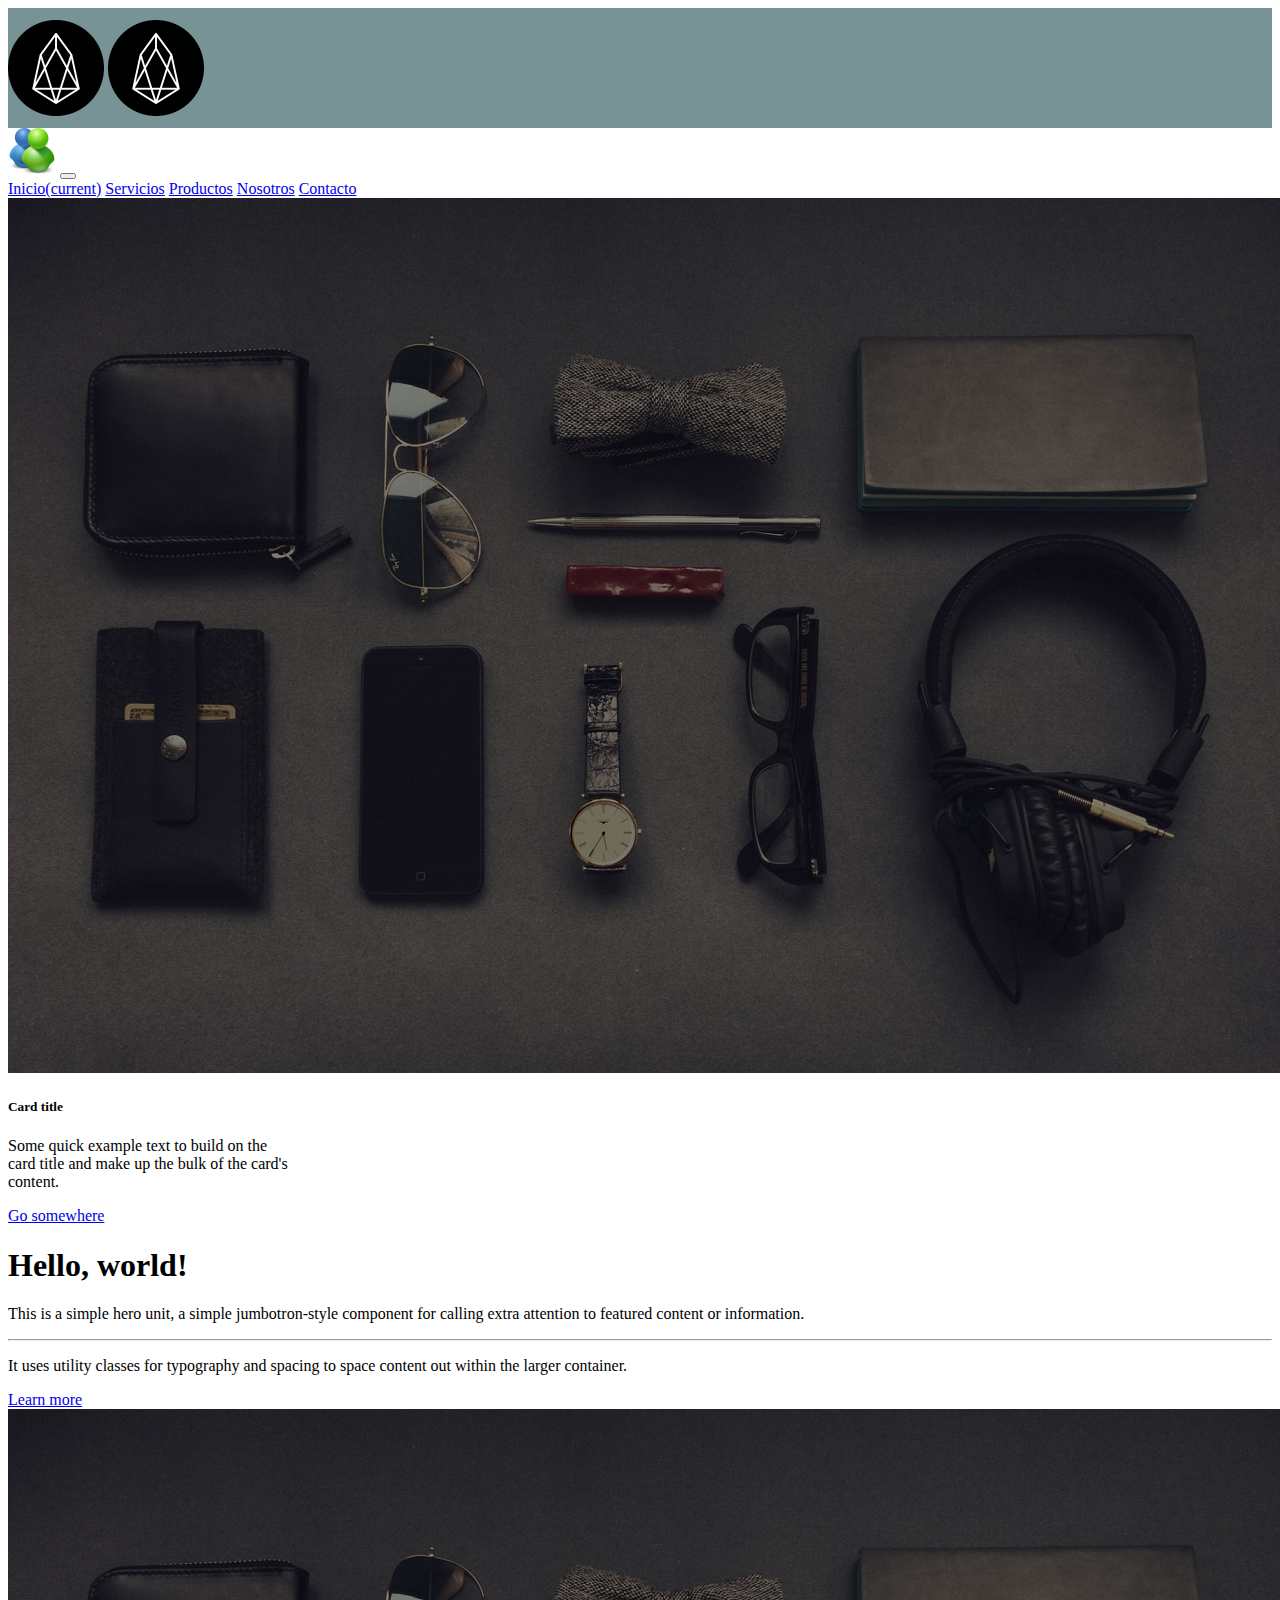
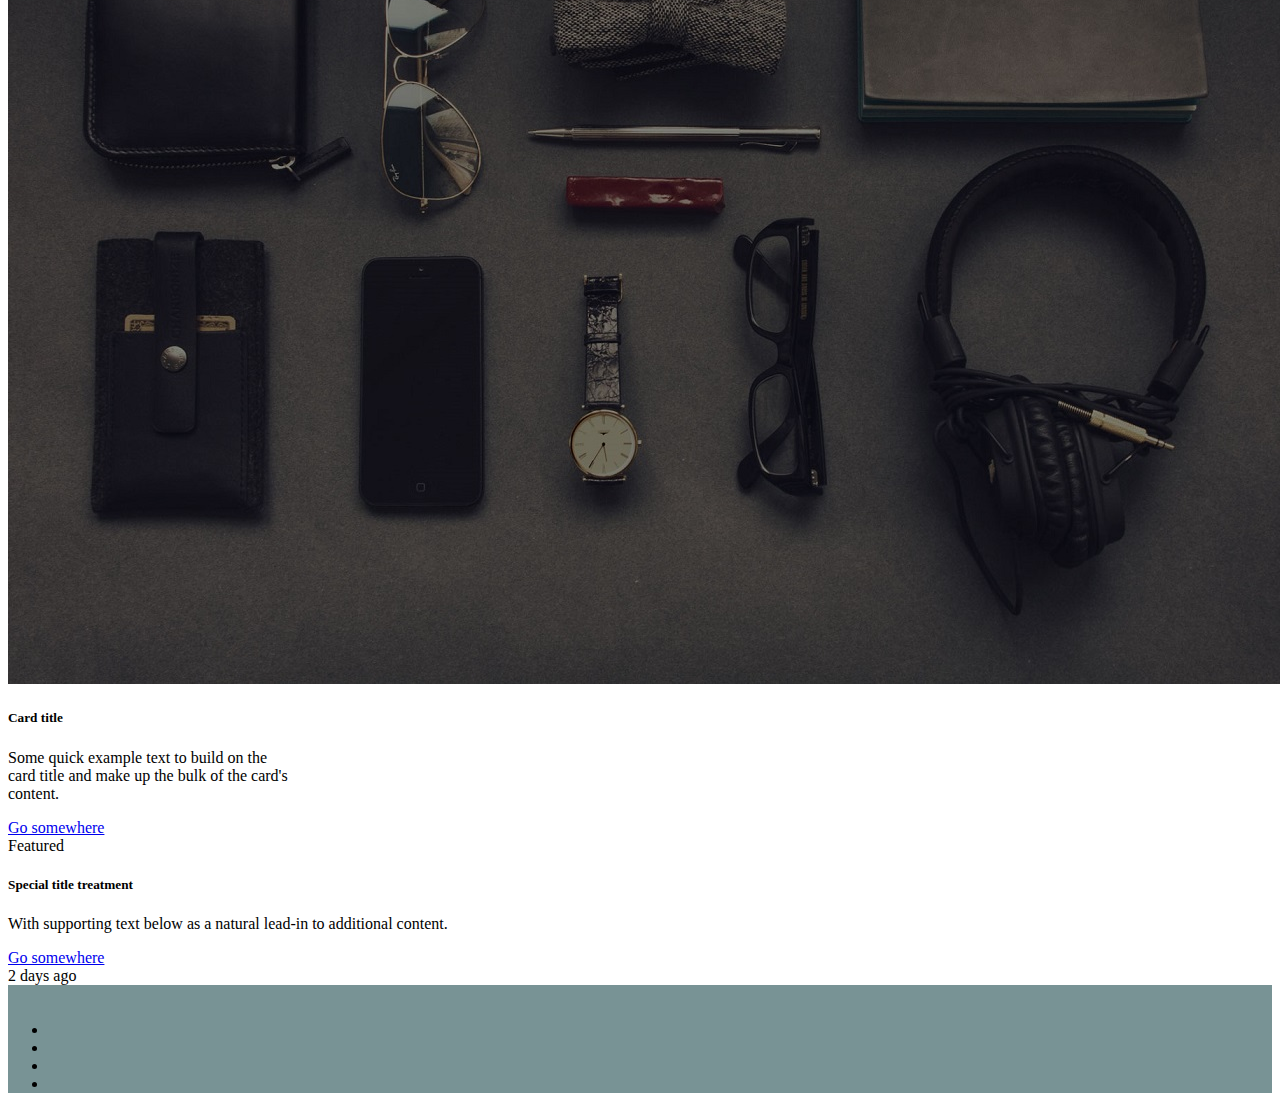
==== views/servicios.html @ 7ad6d500 "maquetando con BS index+1 html" ====
<!DOCTYPE html>
<html lang="es">
<head>
	<meta charset="UTF-8">
	<meta name="viewport" content="width=device-width, initial-scale=1.0">
	<title>Servicios</title>
	<!-- LINK BS -->
	<link rel="stylesheet" href="https://cdn.jsdelivr.net/npm/bootstrap@4.6.1/dist/css/bootstrap.min.css" integrity="sha384-zCbKRCUGaJDkqS1kPbPd7TveP5iyJE0EjAuZQTgFLD2ylzuqKfdKlfG/eSrtxUkn" crossorigin="anonymous">
	<!-- LINK ARCHIVO DE ESTILO CSS -->
	<link rel="stylesheet" href="../css/estilo.css">
</head>
<body>
	<!-- CONTENEDOR PRINCIPAL FLUID -->
	<div class="container-fluid">
		<!-- PRIMERA ROW DEL HEADER -->
		<header class="row">
			<div class="col-lg-12 col-sm-12">
				<div class="container">
    		       <div class="row">
    			      <div class="col-md-12 icopadding">
    				    <img src="../assets/img/eos.png" class="rounded float-left" alt="ethereum">
						<img src="../assets/img/eos.png" class="rounded float-right" alt="ethereum">
    		     	  </div>
    	     	  </div>
    	       </div>
			</div>
		</header>
		<!-- SEGUNDA ROW -->
		<div class="row navegacion">
			<div class="col-lg-12 col-sm-12">
				<nav class="navbar navbar-expand-lg navbar-light bg-light">
				  <a class="navbar-brand" href="../index.html"><img src="../assets/img/icono.png" alt=""></a>
				  <button class="navbar-toggler" type="button" data-toggle="collapse" data-target="#navbarNavAltMarkup" aria-controls="navbarNavAltMarkup" aria-expanded="false" aria-label="Toggle navigation">
				    <span class="navbar-toggler-icon"></span>
				  </button>
				  <div class="collapse navbar-collapse" id="navbarNavAltMarkup">
				    <div class="navbar-nav">
				      <a class="nav-link active" href="../index.html">Inicio<span class="sr-only">(current)</span></a>
				      <a class="nav-link" href="servicios.html">Servicios</a>
				      <a class="nav-link" href="#">Productos</a>
				      <a class="nav-link" href="#">Nosotros</a>
				      <a class="nav-link" href="#">Contacto</a>
				    </div>
				  </div>
				</nav>
			</div>
		</div>
		<!-- TERCERA ROW MAIN -->
		<main class="row">
				<div class="col-lg-2 col-sm-12 d-flex justify-content-center">
					<div class="card" style="width: 18rem;">
						  <img src="../assets/img/paisaje.jpg" class="card-img-top" alt="...">
						  <div class="card-body">
						    <h5 class="card-title">Card title</h5>
						    <p class="card-text">Some quick example text to build on the card title and make up the bulk of the card's content.</p>
						    <a href="#" class="btn btn-primary">Go somewhere</a>
						  </div>
					</div>
				</div>
				<div class="col-lg-8 col-sm-12 d-flex justify-content-center">
					<div class="jumbotron">
						  <h1 class="display-4">Hello, world!</h1>
						  <p class="lead">This is a simple hero unit, a simple jumbotron-style component for calling extra attention to featured content or information.</p>
						  <hr class="my-4">
						  <p>It uses utility classes for typography and spacing to space content out within the larger container.</p>
						  <a class="btn btn-primary btn-lg" href="#" role="button">Learn more</a>
					</div>
				</div>
				<div class="col-lg-2 col-sm-12 d-flex justify-content-center">
					<div class="card" style="width: 18rem;">
					    <img src="../assets/img/paisaje.jpg" class="card-img-top" alt="...">
					    <div class="card-body">
					     <h5 class="card-title">Card title</h5>
					     <p class="card-text">Some quick example text to build on the card title and make up the bulk of the card's content.</p>
					     <a href="#" class="btn btn-primary">Go somewhere</a>
					  </div>
					</div>
				</div>
		</main>
		<!-- CUARTA ROW FOOTER -->
		<div class="row">
			<div class="col-lg-12 col-sm-12">
				<div class="card text-center">
					  <div class="card-header">
					    Featured
					  </div>
					  <div class="card-body">
					    <h5 class="card-title">Special title treatment</h5>
					    <p class="card-text">With supporting text below as a natural lead-in to additional content.</p>
					    <a href="#" class="btn btn-primary">Go somewhere</a>
					  </div>
					  <div class="card-footer text-muted">
					    2 days ago
					  </div>
				</div>
			</div>
		</div>
		<footer class="row iconfoo">
			<div class="col-lg-12 col-sm-12">
				<ul class="list-inline text-center">
					  <li class="list-inline-item"><a href=""><img src="https://icongr.am/fontawesome/facebook.svg?size=30&color=180a24" alt=""></a></li>
					  <li class="list-inline-item"><a href=""><img src="https://icongr.am/fontawesome/instagram.svg?size=30&color=180a24" alt=""></a></li>
					  <li class="list-inline-item"><a href=""><img src="https://icongr.am/fontawesome/linkedin-square.svg?size=30&color=180a24" alt=""></a></li>
					  <li class="list-inline-item"><a href=""><img src="https://icongr.am/fontawesome/twitter.svg?size=30&color=180a24" alt=""></a></li>
				</ul>	  
			</div>
		</footer>
    </div>
	<!-- LINK SCRIPT JS BOOTSTRAP BUNDLE -->
	<script src="https://cdn.jsdelivr.net/npm/jquery@3.5.1/dist/jquery.slim.min.js" integrity="sha384-DfXdz2htPH0lsSSs5nCTpuj/zy4C+OGpamoFVy38MVBnE+IbbVYUew+OrCXaRkfj" crossorigin="anonymous"></script>
	<script src="https://cdn.jsdelivr.net/npm/bootstrap@4.6.1/dist/js/bootstrap.bundle.min.js" integrity="sha384-fQybjgWLrvvRgtW6bFlB7jaZrFsaBXjsOMm/tB9LTS58ONXgqbR9W8oWht/amnpF" crossorigin="anonymous"></script>
</body>
</html>
---- css/estilo.css ----
header	{
	background-color: #789395;
	height: 120px;
}
footer {
	background-color: #789395;
}
.icopadding {
	padding-top: 12px;
}
.iconfoo {
	padding-top: 20px;

}
.navbar-collapse {
	justify-content: right;
}
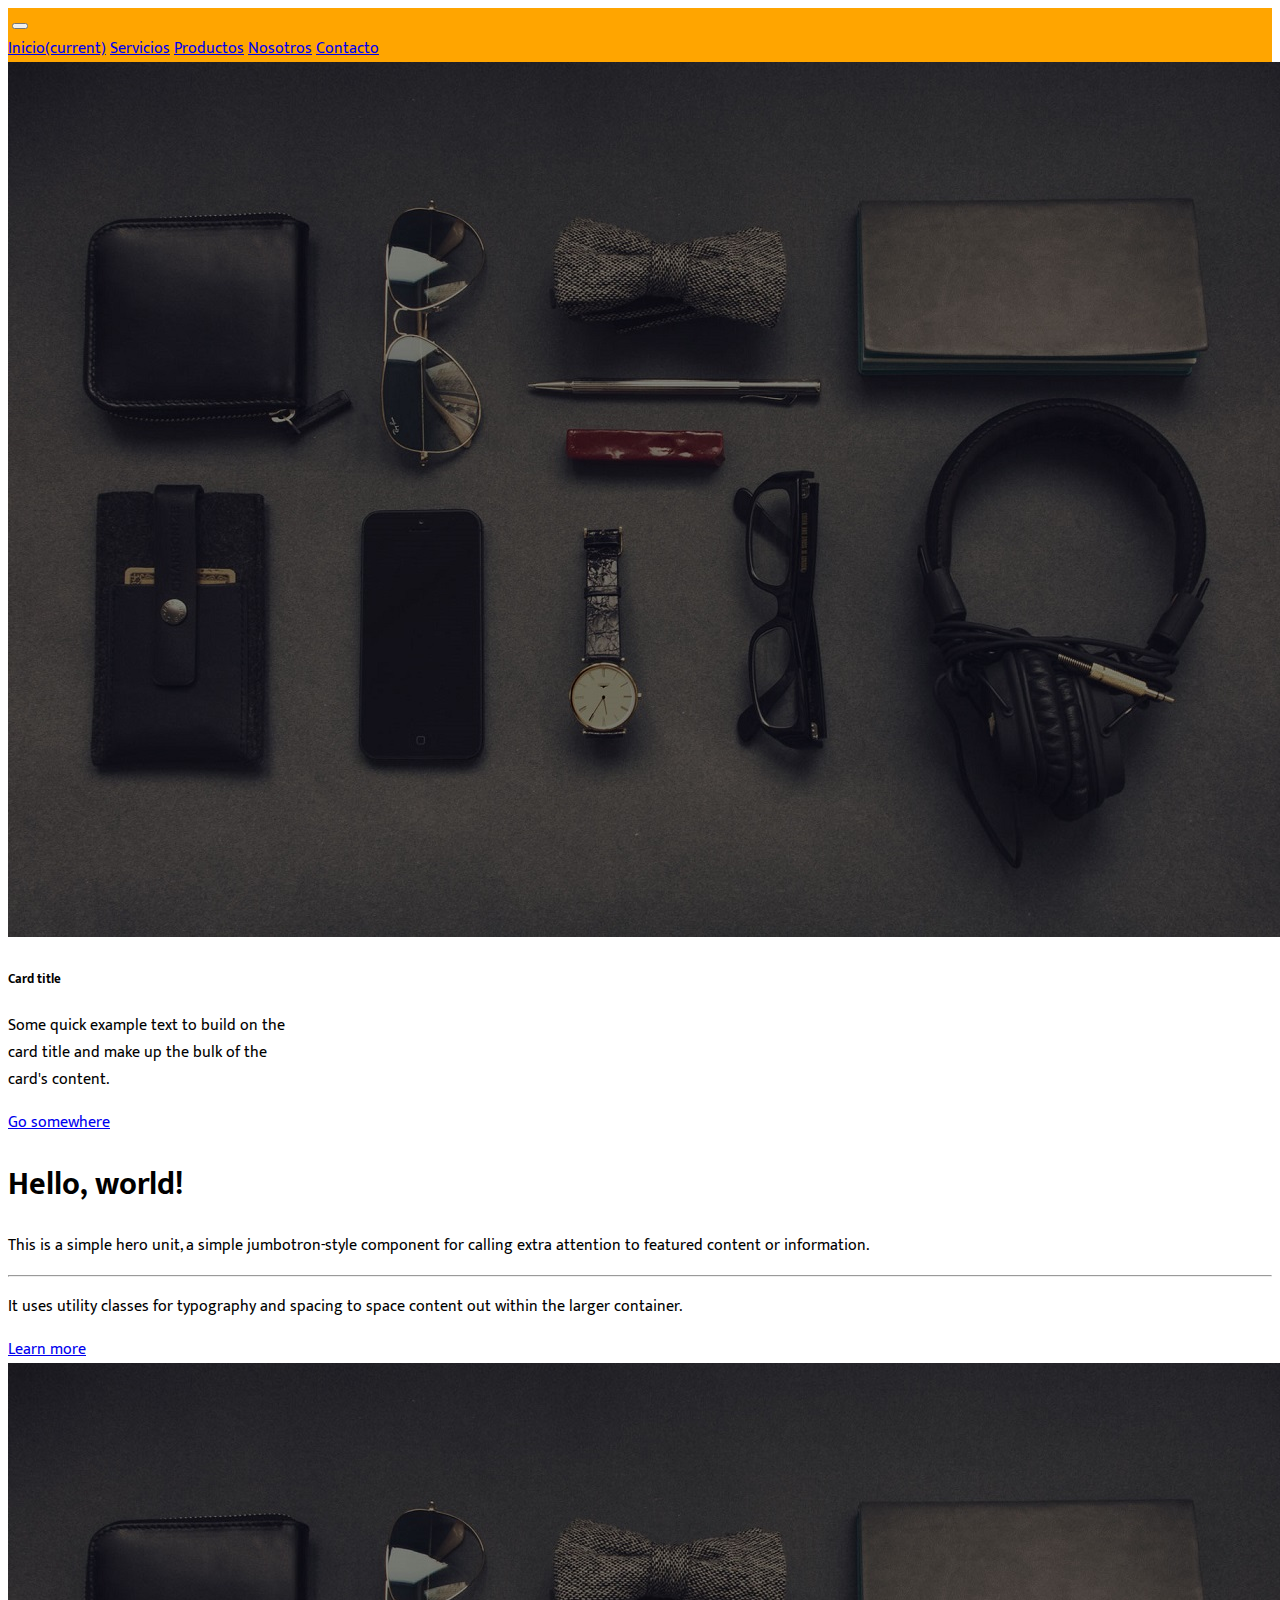
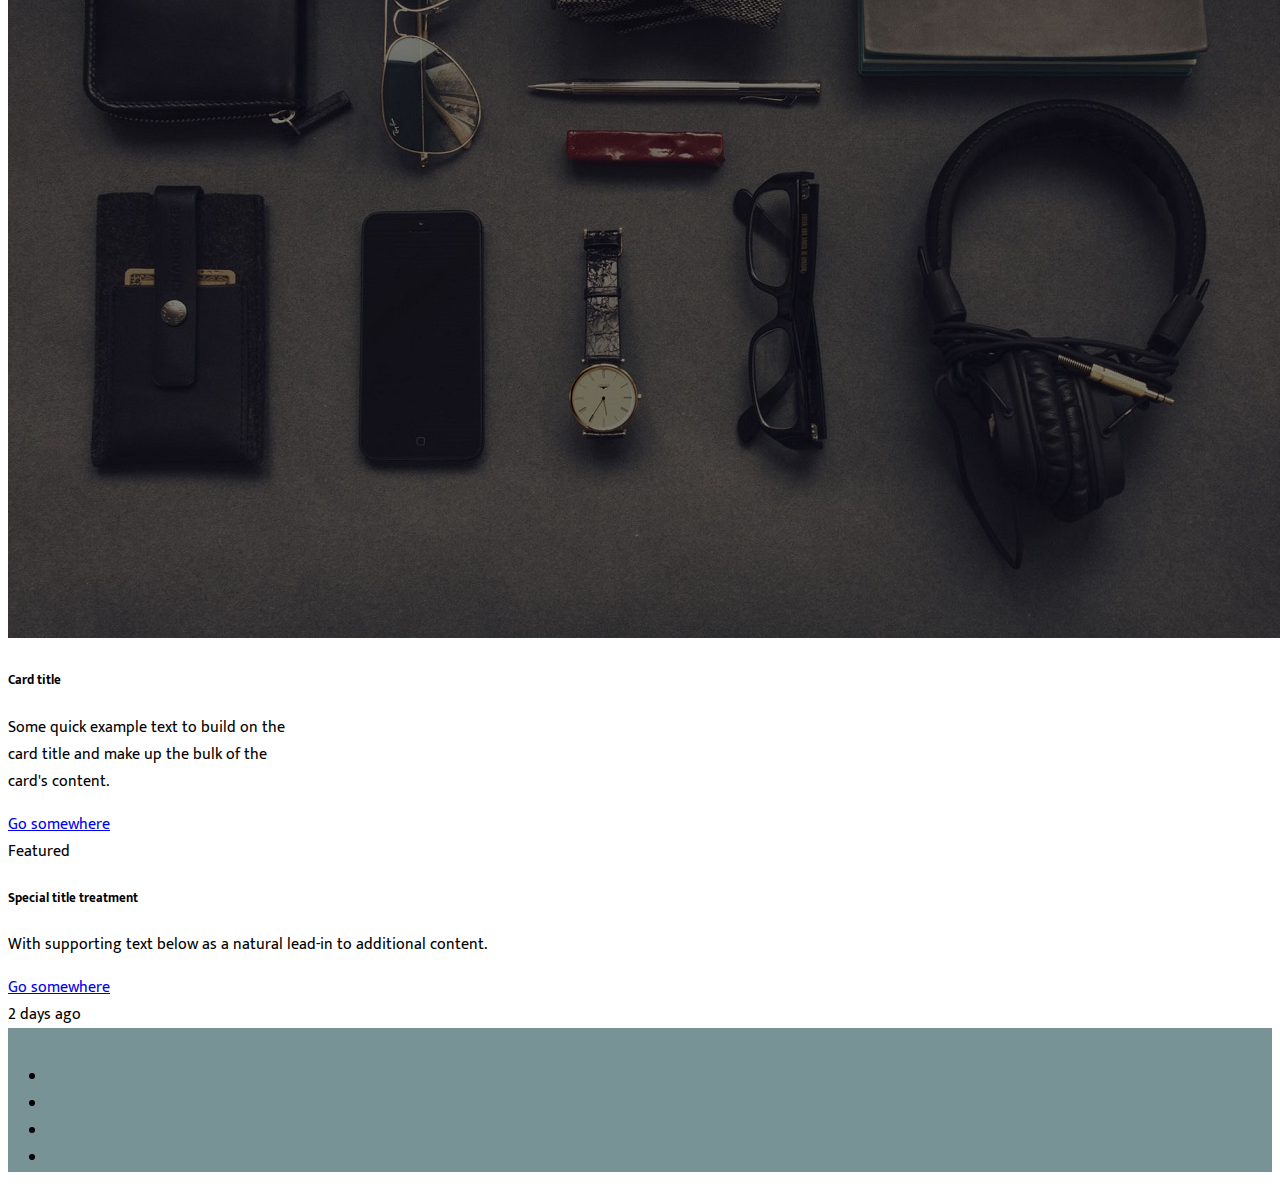
==== commit 02bfce06: "agregando 3html mas para entrega complementaria" ====
--- a/views/servicios.html
+++ b/views/servicios.html
@@ -4,6 +4,10 @@
 	<meta charset="UTF-8">
 	<meta name="viewport" content="width=device-width, initial-scale=1.0">
 	<title>Servicios</title>
+	<!-- GOOLE FONTS -->
+	<link rel="preconnect" href="https://fonts.googleapis.com">
+    <link rel="preconnect" href="https://fonts.gstatic.com" crossorigin>
+    <link href="https://fonts.googleapis.com/css2?family=Dosis:wght@200&family=Mochiy+Pop+P+One&family=Mukta:wght@200&display=swap" rel="stylesheet">
 	<!-- LINK BS -->
 	<link rel="stylesheet" href="https://cdn.jsdelivr.net/npm/bootstrap@4.6.1/dist/css/bootstrap.min.css" integrity="sha384-zCbKRCUGaJDkqS1kPbPd7TveP5iyJE0EjAuZQTgFLD2ylzuqKfdKlfG/eSrtxUkn" crossorigin="anonymous">
 	<!-- LINK ARCHIVO DE ESTILO CSS -->
@@ -12,40 +16,27 @@
 <body>
 	<!-- CONTENEDOR PRINCIPAL FLUID -->
 	<div class="container-fluid">
-		<!-- PRIMERA ROW DEL HEADER -->
-		<header class="row">
-			<div class="col-lg-12 col-sm-12">
-				<div class="container">
-    		       <div class="row">
-    			      <div class="col-md-12 icopadding">
-    				    <img src="../assets/img/eos.png" class="rounded float-left" alt="ethereum">
-						<img src="../assets/img/eos.png" class="rounded float-right" alt="ethereum">
-    		     	  </div>
-    	     	  </div>
-    	       </div>
-			</div>
-		</header>
-		<!-- SEGUNDA ROW -->
-		<div class="row navegacion">
+		<!-- 1 ROW -->
+		<main class="row navegacion">
 			<div class="col-lg-12 col-sm-12">
 				<nav class="navbar navbar-expand-lg navbar-light bg-light">
-				  <a class="navbar-brand" href="../index.html"><img src="../assets/img/icono.png" alt=""></a>
+				  <a class="navbar-brand" href="index.html"><img src="https://icongr.am/jam/bing.svg?size=78&color=595959" alt=""></a>
 				  <button class="navbar-toggler" type="button" data-toggle="collapse" data-target="#navbarNavAltMarkup" aria-controls="navbarNavAltMarkup" aria-expanded="false" aria-label="Toggle navigation">
 				    <span class="navbar-toggler-icon"></span>
 				  </button>
 				  <div class="collapse navbar-collapse" id="navbarNavAltMarkup">
 				    <div class="navbar-nav">
-				      <a class="nav-link active" href="../index.html">Inicio<span class="sr-only">(current)</span></a>
+				      <a class="nav-link" href="../index.html">Inicio<span class="sr-only">(current)</span></a>
 				      <a class="nav-link" href="servicios.html">Servicios</a>
-				      <a class="nav-link" href="#">Productos</a>
-				      <a class="nav-link" href="#">Nosotros</a>
-				      <a class="nav-link" href="#">Contacto</a>
+				      <a class="nav-link" href="productos.html">Productos</a>
+				      <a class="nav-link" href="nosotros.html">Nosotros</a>
+				      <a class="nav-link" href="contacto.html">Contacto</a>
 				    </div>
 				  </div>
 				</nav>
 			</div>
-		</div>
-		<!-- TERCERA ROW MAIN -->
+		</main>
+		<!-- 2 ROW -->
 		<main class="row">
 				<div class="col-lg-2 col-sm-12 d-flex justify-content-center">
 					<div class="card" style="width: 18rem;">
@@ -77,7 +68,7 @@
 					</div>
 				</div>
 		</main>
-		<!-- CUARTA ROW FOOTER -->
+		<!-- 3 ROW -->
 		<div class="row">
 			<div class="col-lg-12 col-sm-12">
 				<div class="card text-center">
@@ -95,6 +86,7 @@
 				</div>
 			</div>
 		</div>
+		<!-- 4 ROW FOOTER -->
 		<footer class="row iconfoo">
 			<div class="col-lg-12 col-sm-12">
 				<ul class="list-inline text-center">
--- a/css/estilo.css
+++ b/css/estilo.css
@@ -1,6 +1,10 @@
-header	{
-	background-color: #789395;
-	height: 120px;
+* {
+	font-family: 'Dosis', sans-serif;
+	font-family: 'Mochiy Pop P One', sans-serif;
+	font-family: 'Mukta', sans-serif;
+}
+nav {
+	background-color: orange;
 }
 footer {
 	background-color: #789395;
@@ -15,3 +19,172 @@
 .navbar-collapse {
 	justify-content: right;
 }
+
+.nosotros-padding {
+	padding-top: 25px;
+}
+.backgrd {
+	background-image: url(../assets/img/paisaje.jpg);
+	background-repeat: no-repeat;                                /*hace que no se repita la imagen*/
+	background-position: center;                                 /*posiciona imagen en el centro*/
+	background-size: cover;                                      /*adapta la imagen en el contenedor*/
+	      
+}
+
+/*----------------------------------FORMULARIO DE CONTACTO INICIO------------------------------------------------*/
+.contact_form{  
+  width: 460px; 
+  height: auto;
+  margin: 80px auto;
+  border-radius: 10px;  
+  padding-top: 30px;
+  padding-bottom: 20px;  
+  background-color: #fbfbfb; 
+  padding-left: 30px; 
+}
+
+
+.input{                                           /*modifico casilleros a gusto*/
+  background-color: #fbfbfb; 
+  width: 408px; 
+  height: 40px; 
+  border-radius: 5px;  
+  border-style: solid; 
+  border-width: 1px; 
+  border-color: #ab4493; 
+  margin-top: 10px;  
+  padding-left: 10px;
+  margin-bottom: 20px; 
+}
+
+
+textarea{
+  background-color: #fbfbfb; 
+  width: 405px;                                     /*defino ancho campo texto*/
+  height: 150px;                                    /*defino altura campo texto*/
+  border-radius: 5px;  
+  border-style: solid; 
+  border-width: 1px; 
+  border-color: #ab4493; 
+  margin-top: 10px;  
+  padding-left: 10px;
+  margin-bottom: 20px; 
+  padding-top: 15px; 
+}
+
+
+label{
+  display: block; 
+  float: center;  
+}
+
+
+.button2{
+  height: 28px; 
+  padding-left: 5px;
+  padding-right: 23px;   
+  margin-bottom: 20px; 
+  margin-top: 10px;   
+  text-transform: initial;
+  background-color: #ed6b45;          /*cambia el color del boton*/
+  border-color: #ed6b45;              /*cambia el color del borde del boton*/
+  border-style: solid; 
+  border-radius: 10px;  
+  width: 405px;   
+  cursor: pointer;
+}
+
+.h1_contacto{
+  font-size: 30px;  
+  text-align: left; 
+  padding-bottom: 20px; 
+  color: black;
+}
+
+
+.h3_contacto{
+  font-size: 16px; 
+  padding-bottom: 30px;
+  color: black;   
+}
+/*---------------------------------------FORMULARIO DE CONTACTO FIN----------------------------------------------*/
+
+@media(max-width: 768px){
+	/*--------INICIO DE FORMULARIO MQUERIE---------*/
+.contact_form{  
+  width: 320px; 
+  height: auto;
+  margin: 80px auto;
+  border-radius: 10px;  
+  padding-top: 30px;
+  padding-bottom: 20px;  
+  background-color: #fbfbfb; 
+  padding-left: 30px; 
+}
+
+
+.input{                                           
+  background-color: #fbfbfb; 
+  width: 250px; 
+  height: 40px; 
+  border-radius: 5px;  
+  border-style: solid; 
+  border-width: 1px; 
+  border-color: #ab4493; 
+  margin-top: 10px;  
+  padding-left: 10px;
+  margin-bottom: 20px; 
+}
+
+
+textarea{
+  background-color: #fbfbfb; 
+  width: 250px;                                    
+  height: 150px;                                    
+  border-radius: 5px;  
+  border-style: solid; 
+  border-width: 1px; 
+  border-color: #ab4493; 
+  margin-top: 10px;  
+  padding-left: 10px;
+  margin-bottom: 20px; 
+  padding-top: 15px; 
+}
+
+
+label{
+  display: block; 
+  float: center;  
+}
+
+
+.button2{
+  height: 28px; 
+  padding-left: 5px;
+  padding-right: 5px;   
+  margin-bottom: 1px; 
+  margin-top: -60px;   
+  text-transform: initial;
+  background-color: #ed6b45;          
+  border-color: #ed6b45;              
+  border-style: solid; 
+  border-radius: 10px;  
+  width: 250px;   
+  cursor: pointer;
+}
+
+.h1_contacto{
+  font-size: 30px;  
+  text-align: left; 
+  padding-bottom: 20px; 
+  color: black;
+}
+
+
+.h3_contacto{
+  font-size: 16px; 
+  padding-bottom: 30px;
+  color: black;   
+}
+/*--------FIN DE FORMULARIO MQUERIE---------*/
+}